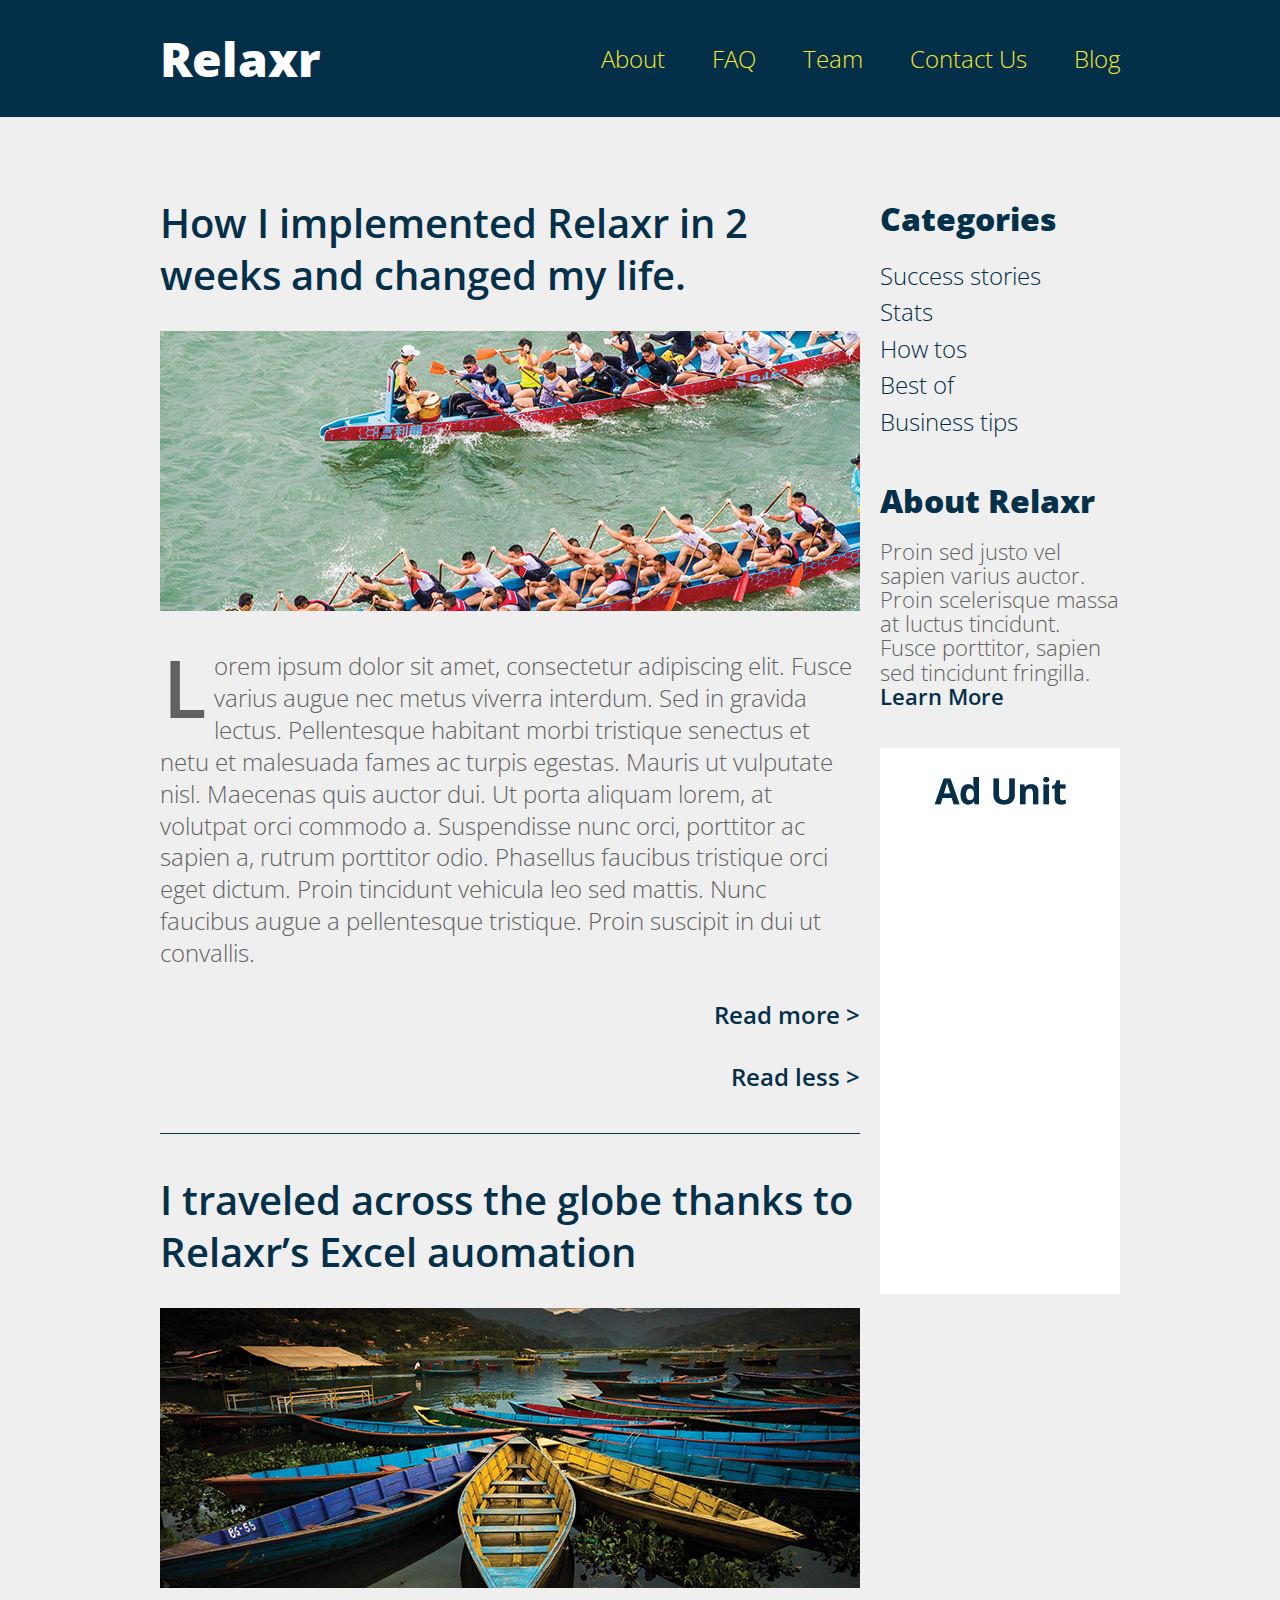
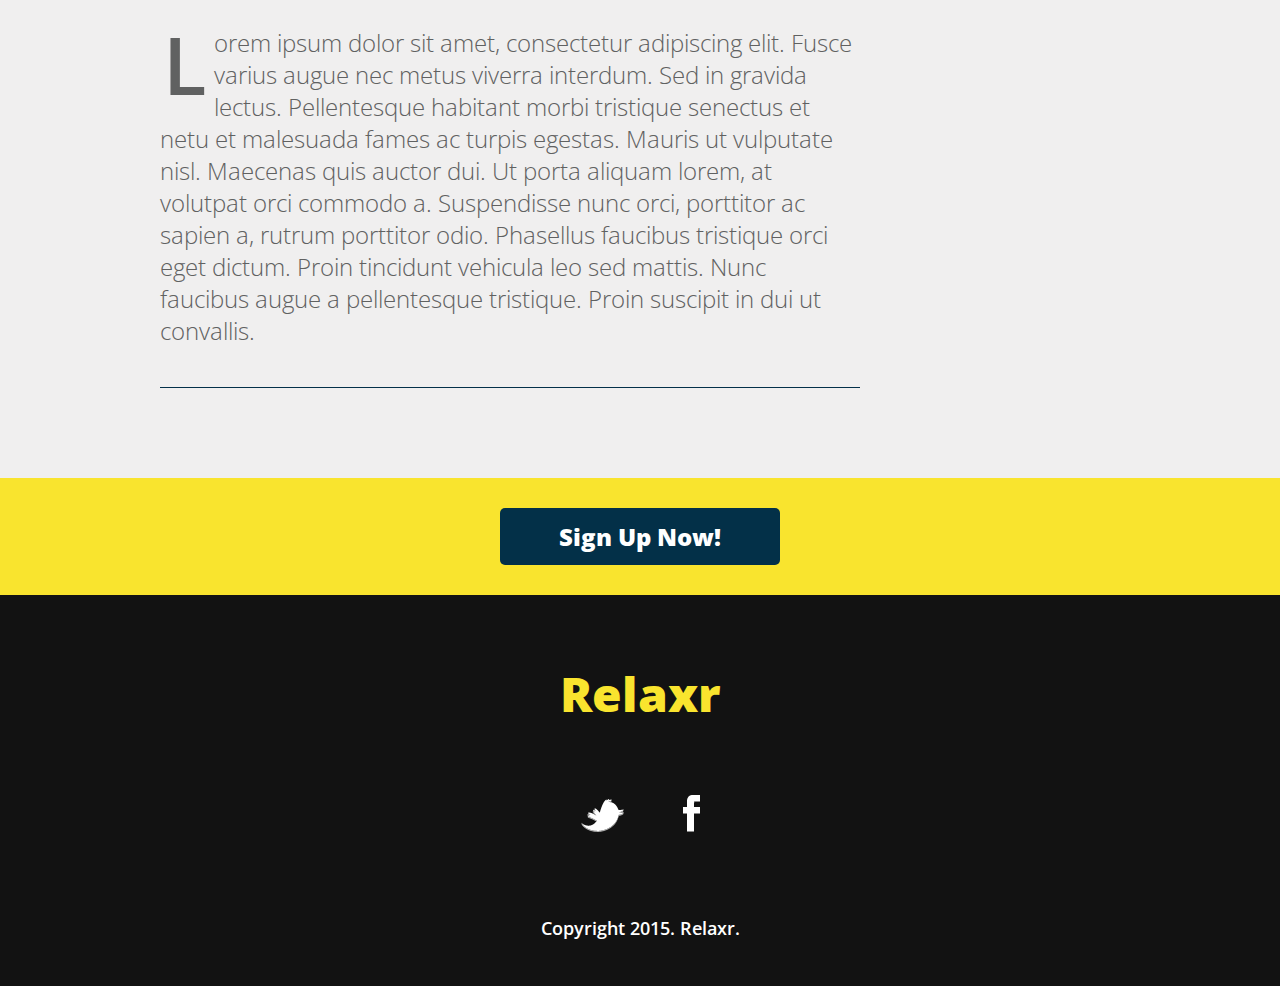
==== jquery_relaxr/index.html @ f1d23080 "first commit" ====
<!DOCTYPE html>
<html lang="en">
	<head>
    	<meta charset="utf-8">
    	<meta name="description" content="The perfect personal assistant. Relaxr does your job for you so you can enjoy life as it is meant to be.">

		<title>Weather Background</title>
		<link href='http://fonts.googleapis.com/css?family=Open+Sans:300italic,300,600,800' rel='stylesheet' type='text/css'>

		<!-- external CSS link -->
		<link rel="stylesheet" href="css/reset.css">
		<link rel="stylesheet" href="css/style.css">
		<script src="http://ajax.googleapis.com/ajax/libs/jquery/2.1.3/jquery.min.js"></script>
	</head>
	<body>
		<header>
			<div class="container">
				<h1 class="logo">Relaxr</h1>
				<nav>
					<ul>
						<li><a href="#">About</a></li>
						<li><a href="#">FAQ</a></li>
						<li><a href="#">Team</a></li>
						<li><a href="#">Contact Us</a></li>
						<li><a href="#">Blog</a></li>
					</ul>
				</nav>
			</div>
		</header>
		<section id="main">
			<div class="container">
				<section id="posts">
					<article class="post">
						<h2><a href="#">How I implemented Relaxr in 2 weeks and changed my life.</a></h2>
						<img src="images/blog_photo1.jpg" alt="Crew Meet">
						<p>Lorem ipsum dolor sit amet, consectetur adipiscing elit. Fusce varius augue nec metus viverra interdum. Sed in gravida lectus. Pellentesque habitant morbi tristique senectus et netu et malesuada fames ac turpis egestas. Mauris ut vulputate nisl.  Maecenas quis auctor dui. Ut porta aliquam lorem, at volutpat orci commodo a. Suspendisse nunc orci, porttitor ac sapien a, rutrum porttitor odio. Phasellus faucibus tristique orci eget dictum. Proin tincidunt vehicula leo sed mattis. Nunc faucibus augue a pellentesque tristique. Proin suscipit in dui ut convallis.</p>

						<p class="readmore"><a href="#">Read more &gt;</a></p>
						<p class="hide" id="show-this-on-click">Maecenas quis auctor dui. Ut porta aliquam lorem, at volutpat orci commodo a. Suspendisse nunc orci, porttitor ac sapien a, rutrum porttitor odio. Phasellus faucibus tristique orci eget dictum. Proin tincidunt vehicula leo sed mattis. Nunc faucibus augue a pellentesque tristique. Proin suscipit in dui ut convallis.</p>
						<p class="readless"><a href="#">Read less &gt;</a></p>
					</article>
					<article class="post">
						<h2><a href="#">I traveled across the globe thanks to Relaxr’s Excel auomation</a></h2>
						<img src="images/blog_photo2.jpg" alt="Canoes">
						<p>Lorem ipsum dolor sit amet, consectetur adipiscing elit. Fusce varius augue nec metus viverra interdum. Sed in gravida lectus. Pellentesque habitant morbi tristique senectus et netu et malesuada fames ac turpis egestas. Mauris ut vulputate nisl.  Maecenas quis auctor dui. Ut porta aliquam lorem, at volutpat orci commodo a. Suspendisse nunc orci, porttitor ac sapien a, rutrum porttitor odio. Phasellus faucibus tristique orci eget dictum. Proin tincidunt vehicula leo sed mattis. Nunc faucibus augue a pellentesque tristique. Proin suscipit in dui ut convallis.</p>

					</article>
				</section><!--
			--><aside id="sidebar">
					<h3>Categories</h3>
					<ul>
						<li><a href="#">Success stories</a></li>
						<li><a href="#">Stats</a></li>
						<li><a href="#">How tos</a></li>
						<li><a href="#">Best of</a></li>
						<li><a href="#">Business tips</a></li>
					</ul>
					<h3>About Relaxr</h3>
					<p>Proin sed justo vel sapien varius auctor. Proin scelerisque massa at luctus tincidunt. Fusce porttitor, sapien sed tincidunt fringilla.<br>
					<a href="#" class="learnmore">Learn More</a> <span class="hide" id="learnmoretext">Here is some more text about this fun thing!</p>
					<img src="images/ad-unit.png" alt="Ad Unit">
				</aside>
			</div>
		</section>

		<aside id="bottom-cta">
			<a class="button blue" href="#">Sign Up Now!</a>
		</aside>
		<footer>
			<h4 class="logo">Relaxr</h4>

			<ul>
				<li><a href="#"><img src="images/twitter.png" alt="Twitter logo"></a></li>
				<li><a href="#"><img src="images/facebook.png" alt="Facebook logo"></a></li>
			</ul>

			<p class="copyright">Copyright 2015. Relaxr.</p>
		</footer>
	</body>
</html>
---- jquery_relaxr/css/style.css ----
/*
Project Name: Blank Template
Client: Your Client
Author: Your Name
Developer @GA in NYC
*/


/******************************************
/* SETUP
/*******************************************/

/* Box Model Hack */
* {
  -moz-box-sizing: border-box; /* Firexfox */
  -webkit-box-sizing: border-box; /* Safari/Chrome/iOS/Android */
  box-sizing: border-box; /* IE */
}

/* Clear fix hack */
.clearfix:after {
  content: ".";
  display: block;
  clear: both;
  visibility: hidden;
  line-height: 0;
  height: 0;
}

.clear {
  clear: both;
}

.alignright {
  float: right;
  padding: 0 0 10px 10px; /* note the padding around a right floated image */
}

.alignleft {
  float: left;
  padding: 0 10px 10px 0; /* note the padding around a left floated image */
}

/******************************************
/* BASE STYLES
/*******************************************/

body {
  color: #043049;
  font-size: 26px;
  line-height: 1.4;
  color: #606161;
  font-family: 'Open Sans', Helvetica, Arial, sans-serif;
  font-weight: 300;
  background: #f0efef;
}
a {
  text-decoration: none;
}


/******************************************
/* LAYOUT
/*******************************************/

/* Center the container */
.container {
  width: 960px;
  margin: 0 auto;
}

.logo {
  font-size: 48px;
  font-weight: 800;
}

header {
  background: #033048;
  padding: 25px 0;
  overflow: hidden;
}
header .logo {
  color: #fff;
  float: left;
}

header nav {
  float: right;
  margin-top: 15px;
}
header nav ul li {
  display: inline-block;
  margin: 0 0 0 40px;
  font-size: 24px;
}
header nav ul li a {
  color: #f9e42e;
}
#main {
  margin-top: 80px;
}
#posts {
  width: 700px;
  display: inline-block;
  margin-right: 20px;
  vertical-align: top;
}
#sidebar {
  width: 240px;
  display: inline-block;
  vertical-align: top;
}
.post {
  border-bottom: 1px solid #043049;
  padding-bottom: 40px;
  margin-bottom: 40px;
}
h2 {
  font-weight: 600;
  font-size: 40px;
  line-height: 1.3;
  margin-bottom: 30px;
}
h2 a {
  color: #043049;
}

.post img {
  margin-bottom: 30px;
}
.post p {
  font-size: 24px;
  line-height: 1.333;
  color: #606161;
}
.post p:first-of-type:first-letter {
  float: left;
  font-size: 80px;
  line-height: 65px;
  padding-top: 4px;
  padding-right: 8px;
  padding-left: 3px;
  font-weight: 600;
}
.readmore, .readless {
  text-align: right;
  margin-top: 30px;
}
.readmore a, .readless a {
  color: #043049;
  font-weight: 600;
}

.button {
  border-radius: 5px;
  font-weight: 800;
  padding: 12px 0;
  width: 280px;
  font-size: 28px;
  text-align: center;
  display: block;
  margin: 0 auto;
}
.yellow {
  background: #f9e42e;
  color: #033048;
}
.blue {
  background: #033048;
  color: #fff;
  font-size: 24px;
}

#sidebar h3 {
  font-size: 32px;
  font-weight: 800;
  margin-bottom: 15px;
  color: #043049;
}
#sidebar ul {
  margin-bottom: 40px;
}
#sidebar ul li a {
  color: #043049;
  font-size: 24px;
}
#sidebar p {
  font-size: 22px;
  line-height: 1.1;
  margin-bottom: 40px;
}
#sidebar p a {
  color: #043049;
  font-weight: 600;
}

#bottom-cta {
  background: #f9e42e;
  padding: 30px;
  text-align: center;
  margin-top: 50px;
}

footer {
  background: #121212;
  padding: 65px 0 45px;
  text-align: center;
}
footer .logo {
  color: #f9e42e;
  margin-bottom: 68px;
}
footer ul li {
  display: inline-block;
  list-style: none;
  margin: 0 26px 75px;
}
footer p {
  font-size: 18px;
  color: #fff;
  font-weight: 600;
}
.hide {
  display: none;
}

/******************************************
/* ADDITIONAL STYLES
/*******************************************/
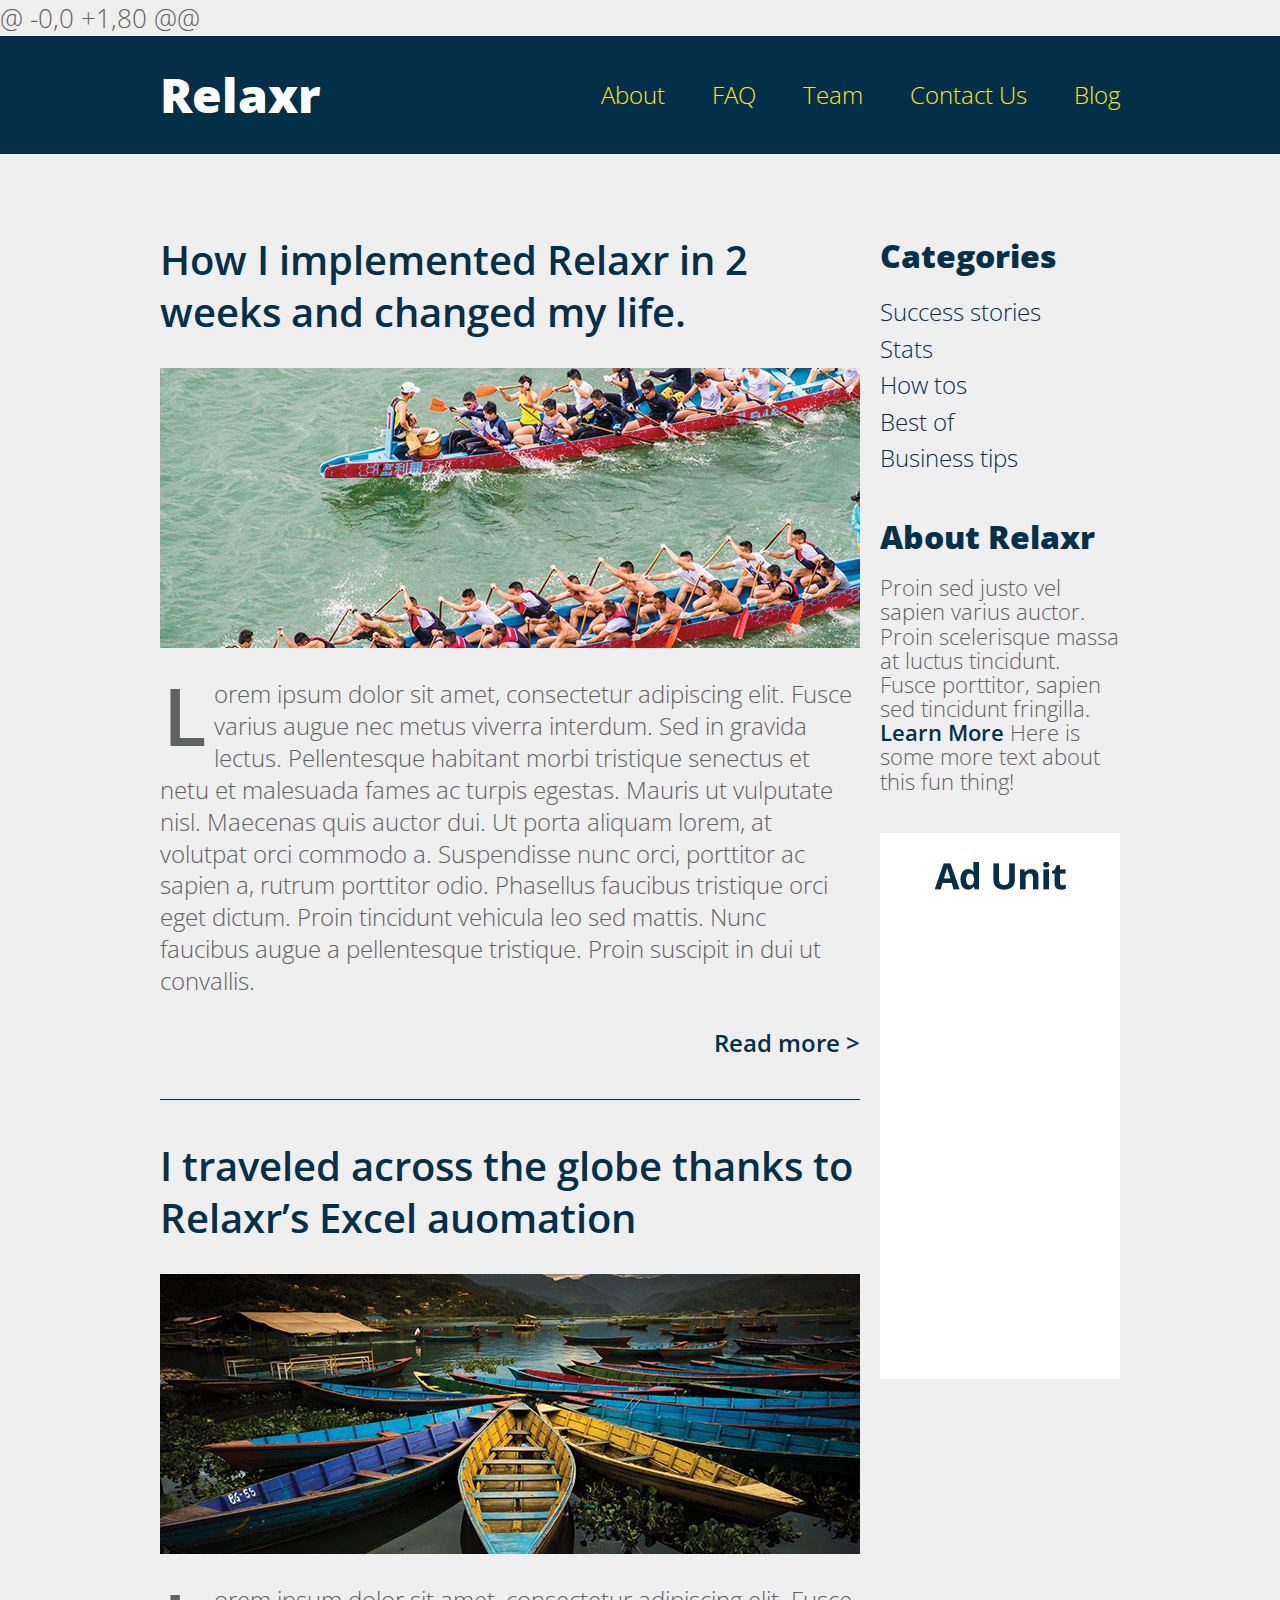
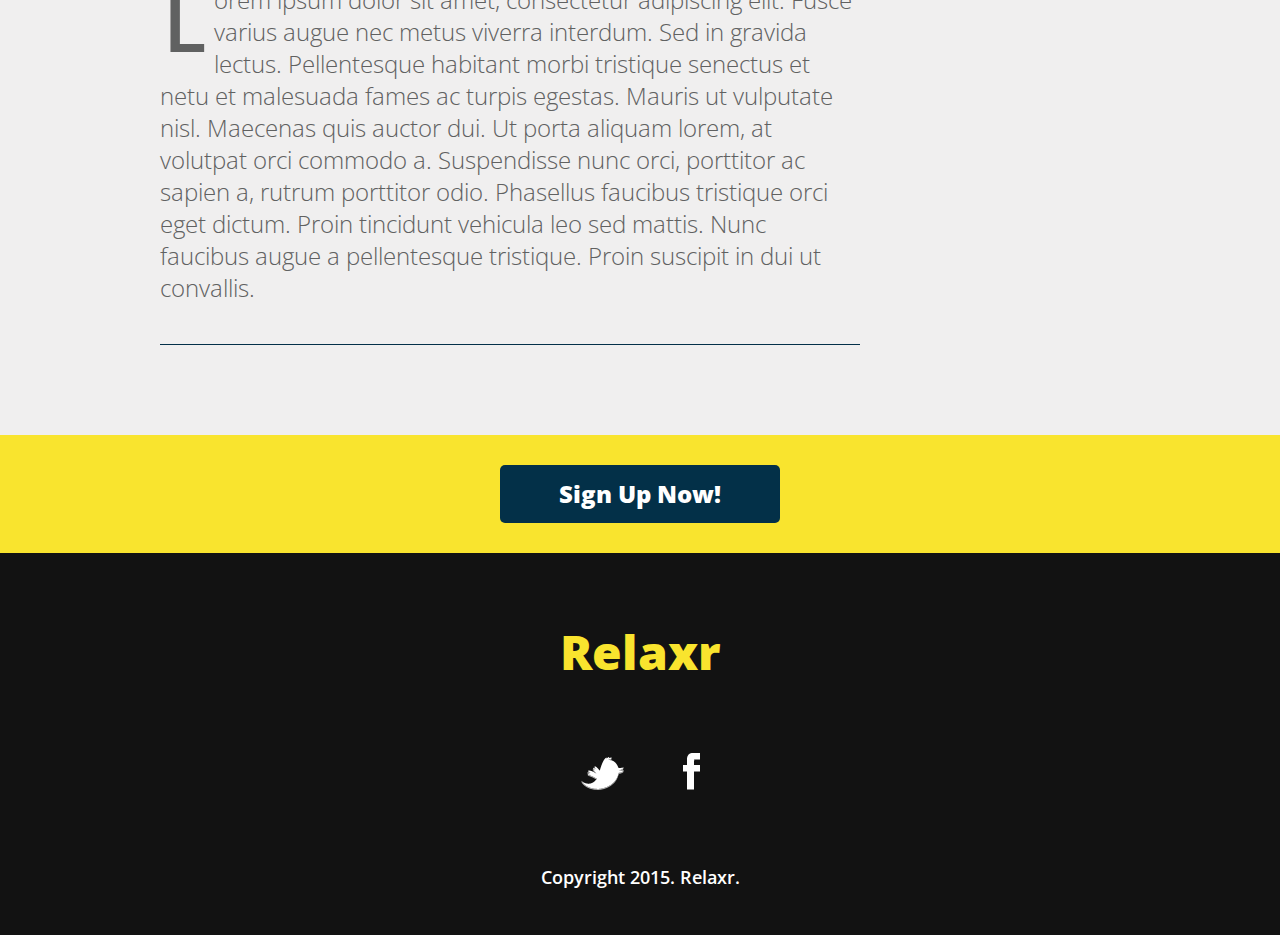
==== commit f2606383: "readmore/less success" ====
--- a/jquery_relaxr/index.html
+++ b/jquery_relaxr/index.html
@@ -1,3 +1,4 @@
+@ -0,0 +1,80 @@
 <!DOCTYPE html>
 <html lang="en">
 	<head>
@@ -11,6 +12,9 @@
 		<link rel="stylesheet" href="css/reset.css">
 		<link rel="stylesheet" href="css/style.css">
 		<script src="http://ajax.googleapis.com/ajax/libs/jquery/2.1.3/jquery.min.js"></script>
+
+		<script src="js/index.js"></script> 
+
 	</head>
 	<body>
 		<header>
@@ -33,16 +37,17 @@
 					<article class="post">
 						<h2><a href="#">How I implemented Relaxr in 2 weeks and changed my life.</a></h2>
 						<img src="images/blog_photo1.jpg" alt="Crew Meet">
-						<p>Lorem ipsum dolor sit amet, consectetur adipiscing elit. Fusce varius augue nec metus viverra interdum. Sed in gravida lectus. Pellentesque habitant morbi tristique senectus et netu et malesuada fames ac turpis egestas. Mauris ut vulputate nisl.  Maecenas quis auctor dui. Ut porta aliquam lorem, at volutpat orci commodo a. Suspendisse nunc orci, porttitor ac sapien a, rutrum porttitor odio. Phasellus faucibus tristique orci eget dictum. Proin tincidunt vehicula leo sed mattis. Nunc faucibus augue a pellentesque tristique. Proin suscipit in dui ut convallis.</p>
+						<p >Lorem ipsum dolor sit amet, consectetur adipiscing elit. Fusce varius augue nec metus viverra interdum. Sed in gravida lectus. Pellentesque habitant morbi tristique senectus et netu et malesuada fames ac turpis egestas. Mauris ut vulputate nisl.  Maecenas quis auctor dui. Ut porta aliquam lorem, at volutpat orci commodo a. Suspendisse nunc orci, porttitor ac sapien a, rutrum porttitor odio. Phasellus faucibus tristique orci eget dictum. Proin tincidunt vehicula leo sed mattis. Nunc faucibus augue a pellentesque tristique. Proin suscipit in dui ut convallis.</p>
 
 						<p class="readmore"><a href="#">Read more &gt;</a></p>
-						<p class="hide" id="show-this-on-click">Maecenas quis auctor dui. Ut porta aliquam lorem, at volutpat orci commodo a. Suspendisse nunc orci, porttitor ac sapien a, rutrum porttitor odio. Phasellus faucibus tristique orci eget dictum. Proin tincidunt vehicula leo sed mattis. Nunc faucibus augue a pellentesque tristique. Proin suscipit in dui ut convallis.</p>
+						<p id="paragraph1">Maecenas quis auctor dui. Ut porta aliquam lorem, at volutpat orci commodo a. Suspendisse nunc orci, porttitor ac sapien a, rutrum porttitor odio. Phasellus faucibus tristique orci eget dictum. Proin tincidunt vehicula leo sed mattis. Nunc faucibus augue a pellentesque tristique. Proin suscipit in dui ut convallis.</p>
 						<p class="readless"><a href="#">Read less &gt;</a></p>
 					</article>
+
 					<article class="post">
 						<h2><a href="#">I traveled across the globe thanks to Relaxr’s Excel auomation</a></h2>
 						<img src="images/blog_photo2.jpg" alt="Canoes">
-						<p>Lorem ipsum dolor sit amet, consectetur adipiscing elit. Fusce varius augue nec metus viverra interdum. Sed in gravida lectus. Pellentesque habitant morbi tristique senectus et netu et malesuada fames ac turpis egestas. Mauris ut vulputate nisl.  Maecenas quis auctor dui. Ut porta aliquam lorem, at volutpat orci commodo a. Suspendisse nunc orci, porttitor ac sapien a, rutrum porttitor odio. Phasellus faucibus tristique orci eget dictum. Proin tincidunt vehicula leo sed mattis. Nunc faucibus augue a pellentesque tristique. Proin suscipit in dui ut convallis.</p>
+						<p id="paragraph2">Lorem ipsum dolor sit amet, consectetur adipiscing elit. Fusce varius augue nec metus viverra interdum. Sed in gravida lectus. Pellentesque habitant morbi tristique senectus et netu et malesuada fames ac turpis egestas. Mauris ut vulputate nisl.  Maecenas quis auctor dui. Ut porta aliquam lorem, at volutpat orci commodo a. Suspendisse nunc orci, porttitor ac sapien a, rutrum porttitor odio. Phasellus faucibus tristique orci eget dictum. Proin tincidunt vehicula leo sed mattis. Nunc faucibus augue a pellentesque tristique. Proin suscipit in dui ut convallis.</p>
 
 					</article>
 				</section><!--
--- a/jquery_relaxr/css/style.css
+++ b/jquery_relaxr/css/style.css
@@ -220,9 +220,6 @@
   color: #fff;
   font-weight: 600;
 }
-.hide {
-  display: none;
-}
 
 /******************************************
 /* ADDITIONAL STYLES
